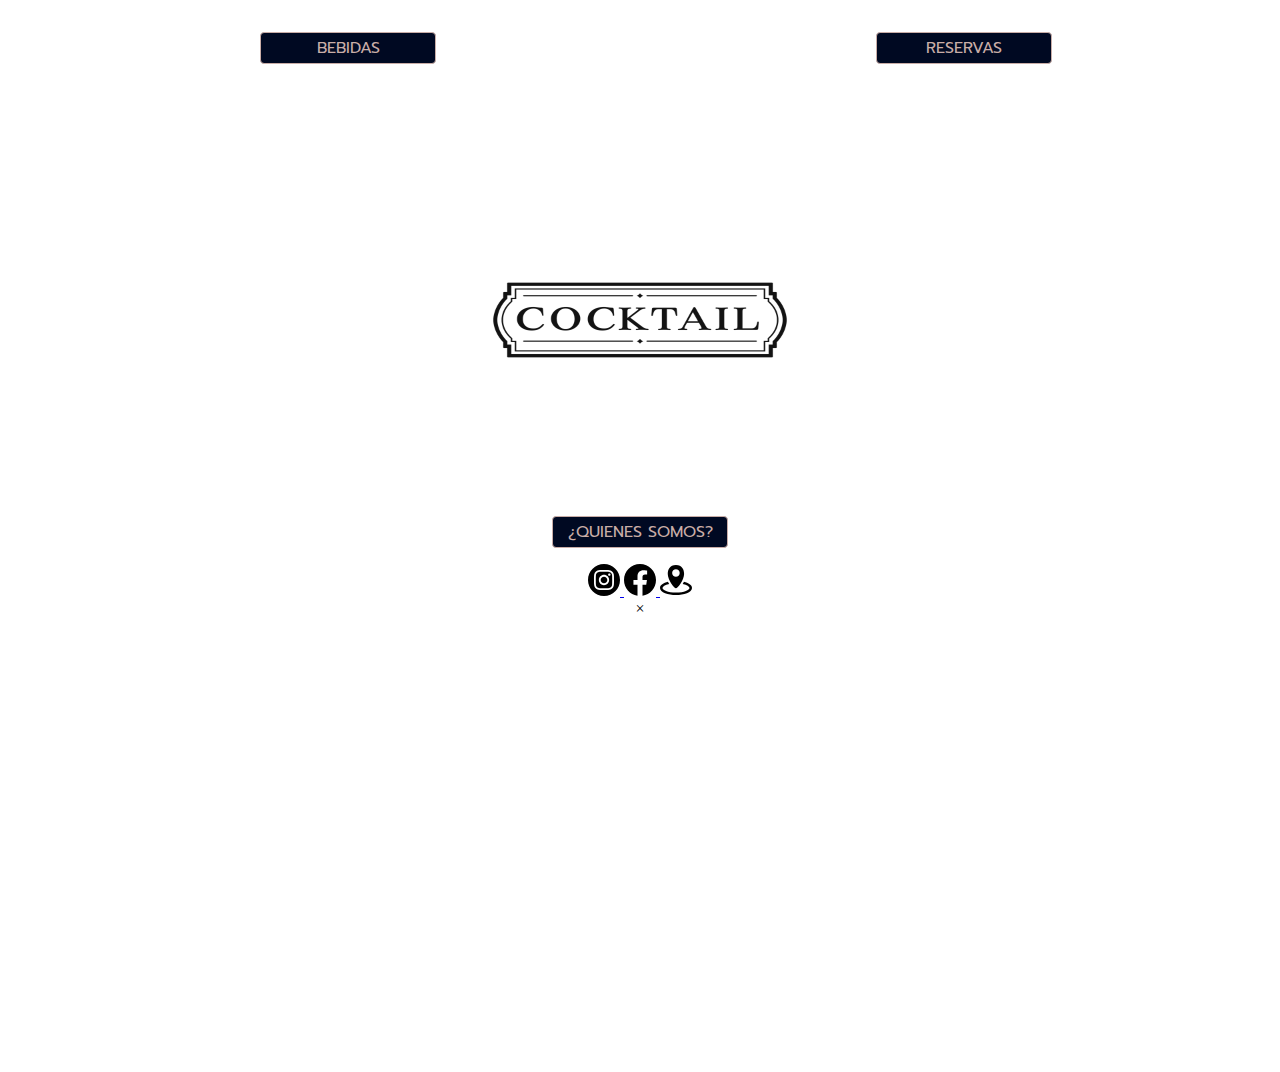
==== star drank bar/index.html @ 995d46c9 "creacion de estilos de la carta y refactor del dao" ====
<!DOCTYPE html>
<html lang="en">
  <head>
    <meta charset="UTF-8" />
    <meta http-equiv="X-UA-Compatible" content="IE=edge" />
    <meta name="viewport" content="width=device-width, initial-scale=1.0" />
    <title>Star Drank Bar</title>
    <link rel="preconnect" href="https://fonts.googleapis.com">
    <link rel="preconnect" href="https://fonts.gstatic.com" crossorigin>
    <link href="https://fonts.googleapis.com/css2?family=Prompt&display=swap" rel="stylesheet">
    <link rel="stylesheet" href="./assets/CSS/home/home-style.css"/>
  </head>
  <body>
    <header>
      <nav class="nav-container">
        <a href="./carta.html"><button class="button-link">Bebidas</button></a>
        <a href="./form.html"><button class="button-link">Reservas</button></a>
      </nav>
    </header>
    <main>
     <!-- <div id= "loader" class="loading show">
        <div class="span-container">
          <span class="loader-span">Viajando.....</span>
        </div>
        <div class="spin"></div>
        </div>-->
      <section class="logo-container">
        <img
          class="logo-img"
          src="./assets/IMG/cocktail-drink-quote-label-by-Vexels.png"
          alt="star wars logo"
        />
      </section>
      <div class="button-container">
        <a href=""><button class="button-link">¿Quienes Somos?</button></a>
      </div>
      <section class="links-container">
        <a class="icon-link" href="#">
          <img class="link-img" src="./assets/IMG/camera_instagram_social_media_instagram_logo_icon.svg" alt="instagram icono" />
        </a>
        <a class="icon-link" href="#">
          <img class="link-img" src="./assets/IMG/network_fb_social_media_facebook_facebook_logo_icon.svg" alt="facebook icono" />
        </a>
        <a class="icon-link" href="#" class="modal-btn">
          <img class="link-img modal-btn" src="./assets/IMG/map_spot.svg" alt="ubicacion icono" />
        </a>
        <div id="myModal" class="modal">
          <div class="modal-content">
            <span class="close">&times;</span>
            <div class="align-cards">
              <section class="adress-container">
                <iframe
                  src="https://www.google.com/maps/embed?pb=!1m18!1m12!1m3!1d3284.3933778949486!2d-58.45021498505262!3d-34.59421296450165!2m3!1f0!2f0!3f0!3m2!1i1024!2i768!4f13.1!3m3!1m2!1s0x95bcb5eb6fb40a93%3A0x1fcab11b62b55896!2sMovistar%20Arena!5e0!3m2!1ses-419!2sar!4v1664413420329!5m2!1ses-419!2sar"
                  width="600"
                  height="450"
                  style="border: 0"
                  allowfullscreen=""
                  loading="lazy"
                  referrerpolicy="no-referrer-when-downgrade"
                ></iframe>
              </section>
            </div>
          </div>
        </div>
      </section>
    </main>
    <footer class="footer"></footer>
  </body>
  <!--<script src="./JS/views/loader.js"></script>-->
  <script src="./JS/views/home/modal.js"></script>
</html>
---- star drank bar/assets/CSS/home/home-style.css ----
@import "../reset.css";
@import "../loader-style.css";
@import "../body-style.css";
@import "../header-style.css";
@import "./main-style.css";
@import "./modal-style.css";
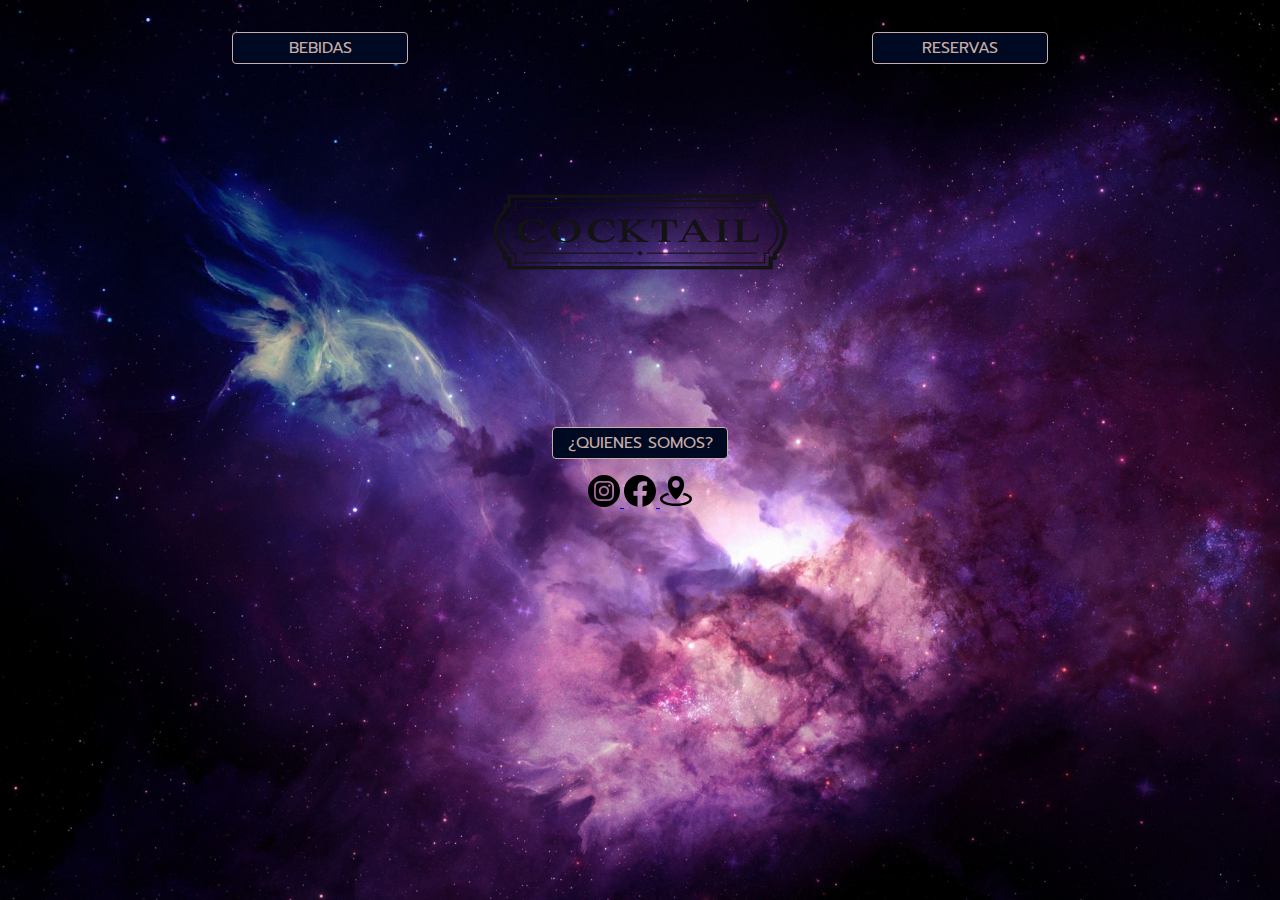
==== commit 8d484272: "Merge pull request #11 from Rayzersch/features" ====
--- a/star drank bar/index.html
+++ b/star drank bar/index.html
@@ -36,10 +36,10 @@
       </div>
       <section class="links-container">
         <a class="icon-link" href="#">
-          <img class="link-img" src="./assets/IMG/camera_instagram_social_media_instagram_logo_icon.svg" alt="instagram icono" />
+          <img class="link-img" src="./assets/IMG/instagram-logo.svg" alt="instagram icono" />
         </a>
         <a class="icon-link" href="#">
-          <img class="link-img" src="./assets/IMG/network_fb_social_media_facebook_facebook_logo_icon.svg" alt="facebook icono" />
+          <img class="link-img" src="./assets/IMG/facebook-logo.svg" alt="facebook icono" />
         </a>
         <a class="icon-link" href="#" class="modal-btn">
           <img class="link-img modal-btn" src="./assets/IMG/map_spot.svg" alt="ubicacion icono" />
@@ -64,7 +64,6 @@
         </div>
       </section>
     </main>
-    <footer class="footer"></footer>
   </body>
   <!--<script src="./JS/views/loader.js"></script>-->
   <script src="./JS/views/home/modal.js"></script>
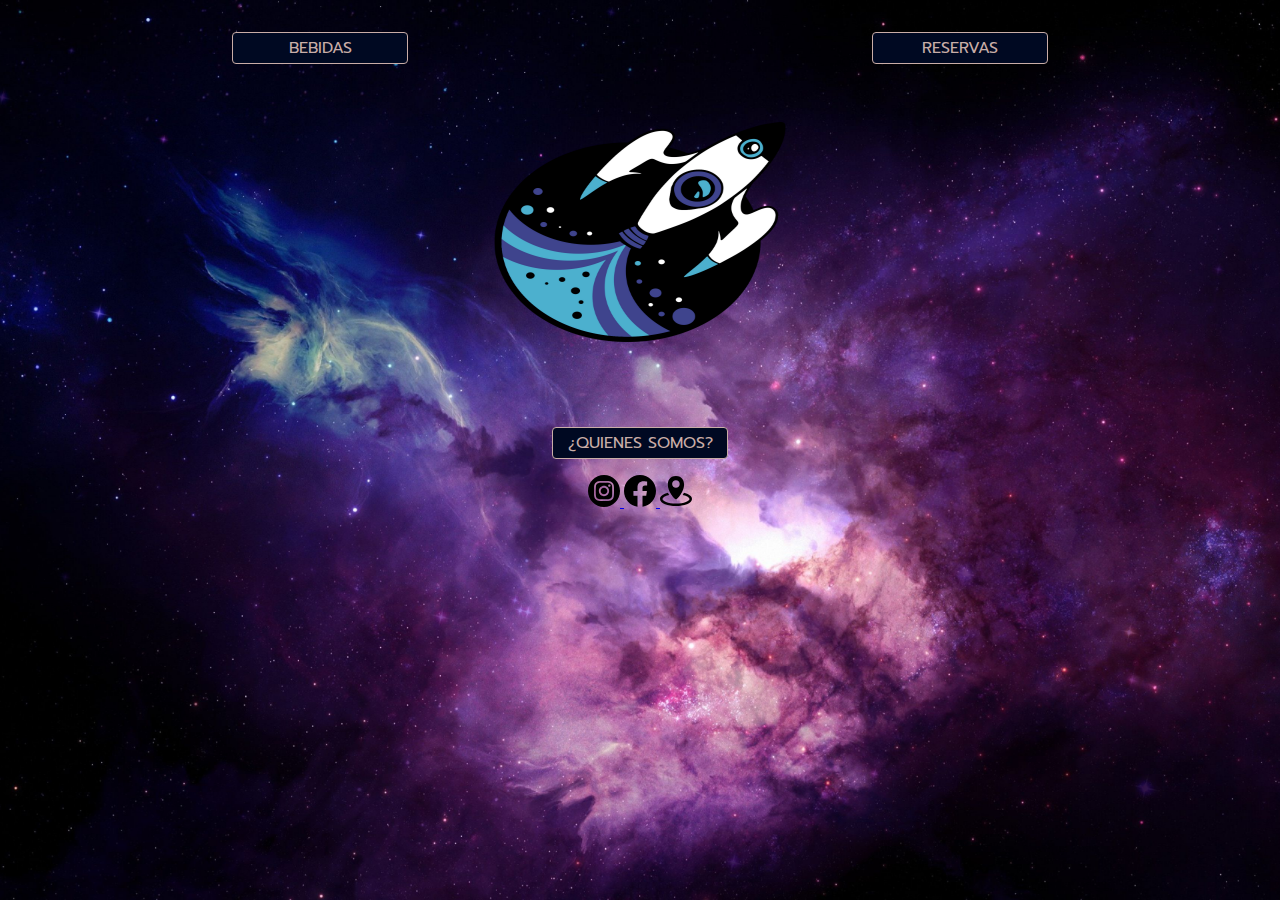
==== commit 73095b85: "qsomos" ====
--- a/star drank bar/index.html
+++ b/star drank bar/index.html
@@ -5,10 +5,14 @@
     <meta http-equiv="X-UA-Compatible" content="IE=edge" />
     <meta name="viewport" content="width=device-width, initial-scale=1.0" />
     <title>Star Drank Bar</title>
-    <link rel="preconnect" href="https://fonts.googleapis.com">
-    <link rel="preconnect" href="https://fonts.gstatic.com" crossorigin>
-    <link href="https://fonts.googleapis.com/css2?family=Prompt&display=swap" rel="stylesheet">
-    <link rel="stylesheet" href="./assets/CSS/home/home-style.css"/>
+    <link rel="preconnect" href="https://fonts.googleapis.com" />
+    <link rel="preconnect" href="https://fonts.gstatic.com" crossorigin />
+    <link
+      href="https://fonts.googleapis.com/css2?family=Prompt&display=swap"
+      rel="stylesheet"
+    />
+    <link rel="stylesheet" href="./assets/CSS/home/home-style.css" />
+    <link rel="shortcut icon" href="./assets/IMG/favicon-muerte.png">
   </head>
   <body>
     <header>
@@ -18,7 +22,7 @@
       </nav>
     </header>
     <main>
-     <!-- <div id= "loader" class="loading show">
+      <!-- <div id= "loader" class="loading show">
         <div class="span-container">
           <span class="loader-span">Viajando.....</span>
         </div>
@@ -27,22 +31,34 @@
       <section class="logo-container">
         <img
           class="logo-img"
-          src="./assets/IMG/cocktail-drink-quote-label-by-Vexels.png"
+          src="./assets/IMG/LOGO-VEXELS.png"
           alt="star wars logo"
         />
       </section>
       <div class="button-container">
-        <a href=""><button class="button-link">¿Quienes Somos?</button></a>
+        <a href="./qsomos.html"><button class="button-link">¿Quienes Somos?</button></a>
       </div>
       <section class="links-container">
         <a class="icon-link" href="#">
-          <img class="link-img" src="./assets/IMG/instagram-logo.svg" alt="instagram icono" />
+          <img
+            class="link-img"
+            src="./assets/IMG/instagram-logo.svg"
+            alt="instagram icono"
+          />
         </a>
         <a class="icon-link" href="#">
-          <img class="link-img" src="./assets/IMG/facebook-logo.svg" alt="facebook icono" />
+          <img
+            class="link-img"
+            src="./assets/IMG/facebook-logo.svg"
+            alt="facebook icono"
+          />
         </a>
         <a class="icon-link" href="#" class="modal-btn">
-          <img class="link-img modal-btn" src="./assets/IMG/map_spot.svg" alt="ubicacion icono" />
+          <img
+            class="link-img modal-btn"
+            src="./assets/IMG/map_spot.svg"
+            alt="ubicacion icono"
+          />
         </a>
         <div id="myModal" class="modal">
           <div class="modal-content">
@@ -64,7 +80,7 @@
         </div>
       </section>
     </main>
+    <!--<script src="./JS/views/loader.js"></script>-->
+    <script src="./JS/views/home/modal.js"></script>
   </body>
-  <!--<script src="./JS/views/loader.js"></script>-->
-  <script src="./JS/views/home/modal.js"></script>
 </html>
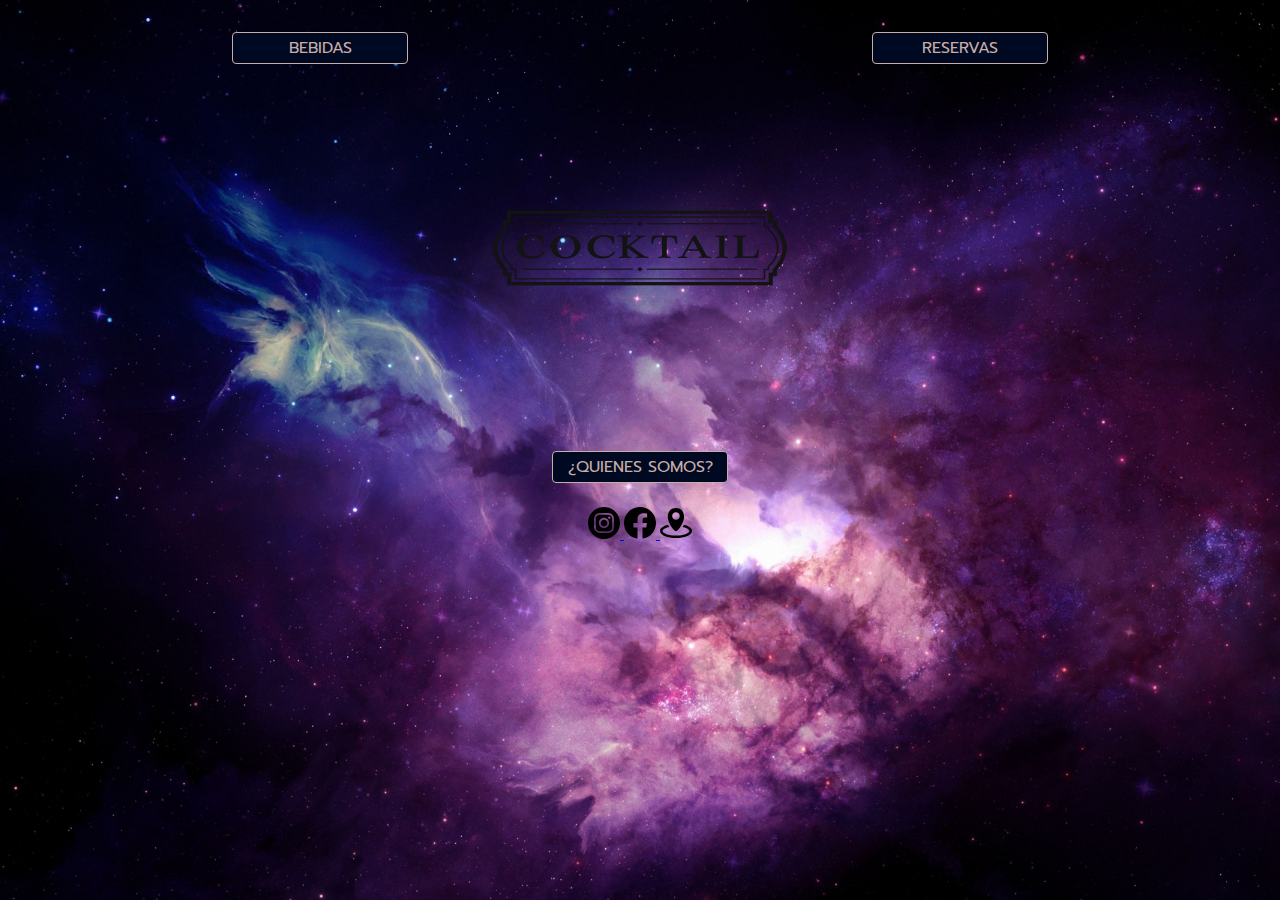
==== commit 3a443979: "Merge branch 'about-us' of https://github.com/Rayzersch/tp0-desarrollo-web-codo-a-codo into about-us" ====
--- a/star drank bar/index.html
+++ b/star drank bar/index.html
@@ -12,7 +12,7 @@
       rel="stylesheet"
     />
     <link rel="stylesheet" href="./assets/CSS/home/home-style.css" />
-    <link rel="shortcut icon" href="./assets/IMG/favicon-muerte.png">
+    <link rel="shortcut icon" href="./assets/IMG/favicon-muerte.png" />
   </head>
   <body>
     <header>
@@ -22,21 +22,17 @@
       </nav>
     </header>
     <main>
-      <!-- <div id= "loader" class="loading show">
-        <div class="span-container">
-          <span class="loader-span">Viajando.....</span>
-        </div>
-        <div class="spin"></div>
-        </div>-->
       <section class="logo-container">
         <img
           class="logo-img"
-          src="./assets/IMG/LOGO-VEXELS.png"
+          src="./assets/IMG/cocktail-drink-quote-label-by-Vexels.png"
           alt="star wars logo"
         />
       </section>
       <div class="button-container">
-        <a href="./qsomos.html"><button class="button-link">¿Quienes Somos?</button></a>
+        <a href="./qsomos.html"
+          ><button class="button-link">¿Quienes Somos?</button></a
+        >
       </div>
       <section class="links-container">
         <a class="icon-link" href="#">
@@ -80,7 +76,6 @@
         </div>
       </section>
     </main>
-    <!--<script src="./JS/views/loader.js"></script>-->
     <script src="./JS/views/home/modal.js"></script>
   </body>
 </html>
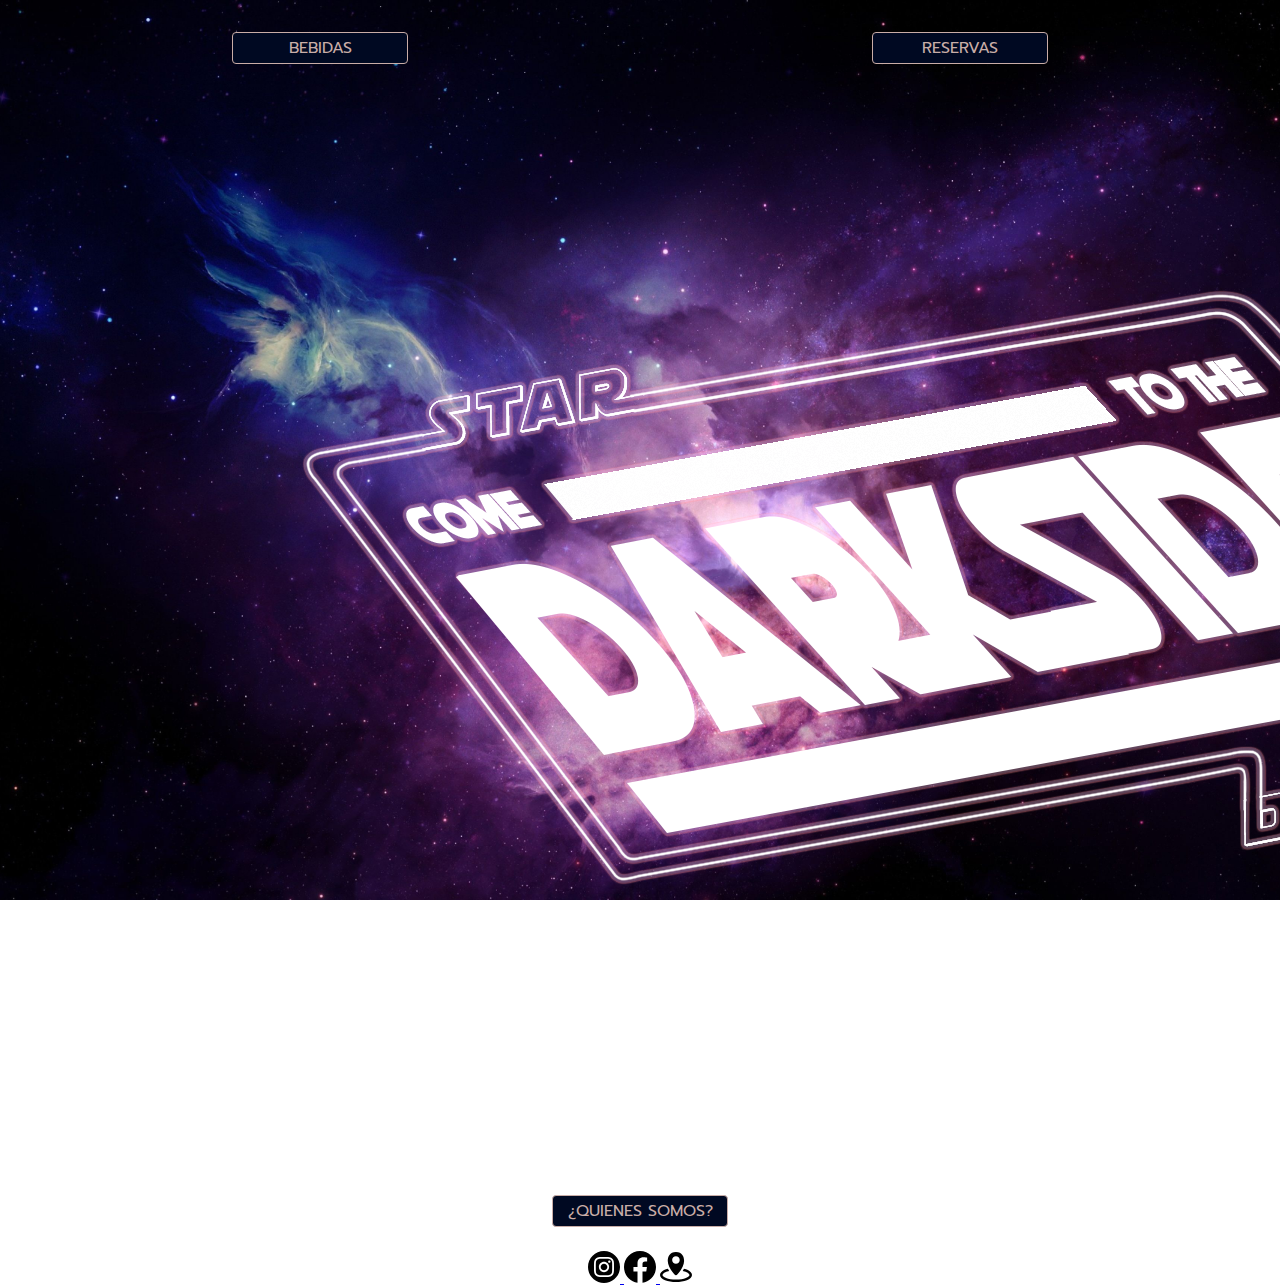
==== commit 5a10eaf0: "Merge pull request #23 from Rayzersch/about-us" ====
--- a/star drank bar/index.html
+++ b/star drank bar/index.html
@@ -25,7 +25,7 @@
       <section class="logo-container">
         <img
           class="logo-img"
-          src="./assets/IMG/cocktail-drink-quote-label-by-Vexels.png"
+          src="./assets/IMG/StarDrankLogo.png"
           alt="star wars logo"
         />
       </section>
@@ -76,6 +76,7 @@
         </div>
       </section>
     </main>
+    <footer></footer>
     <script src="./JS/views/home/modal.js"></script>
   </body>
 </html>
